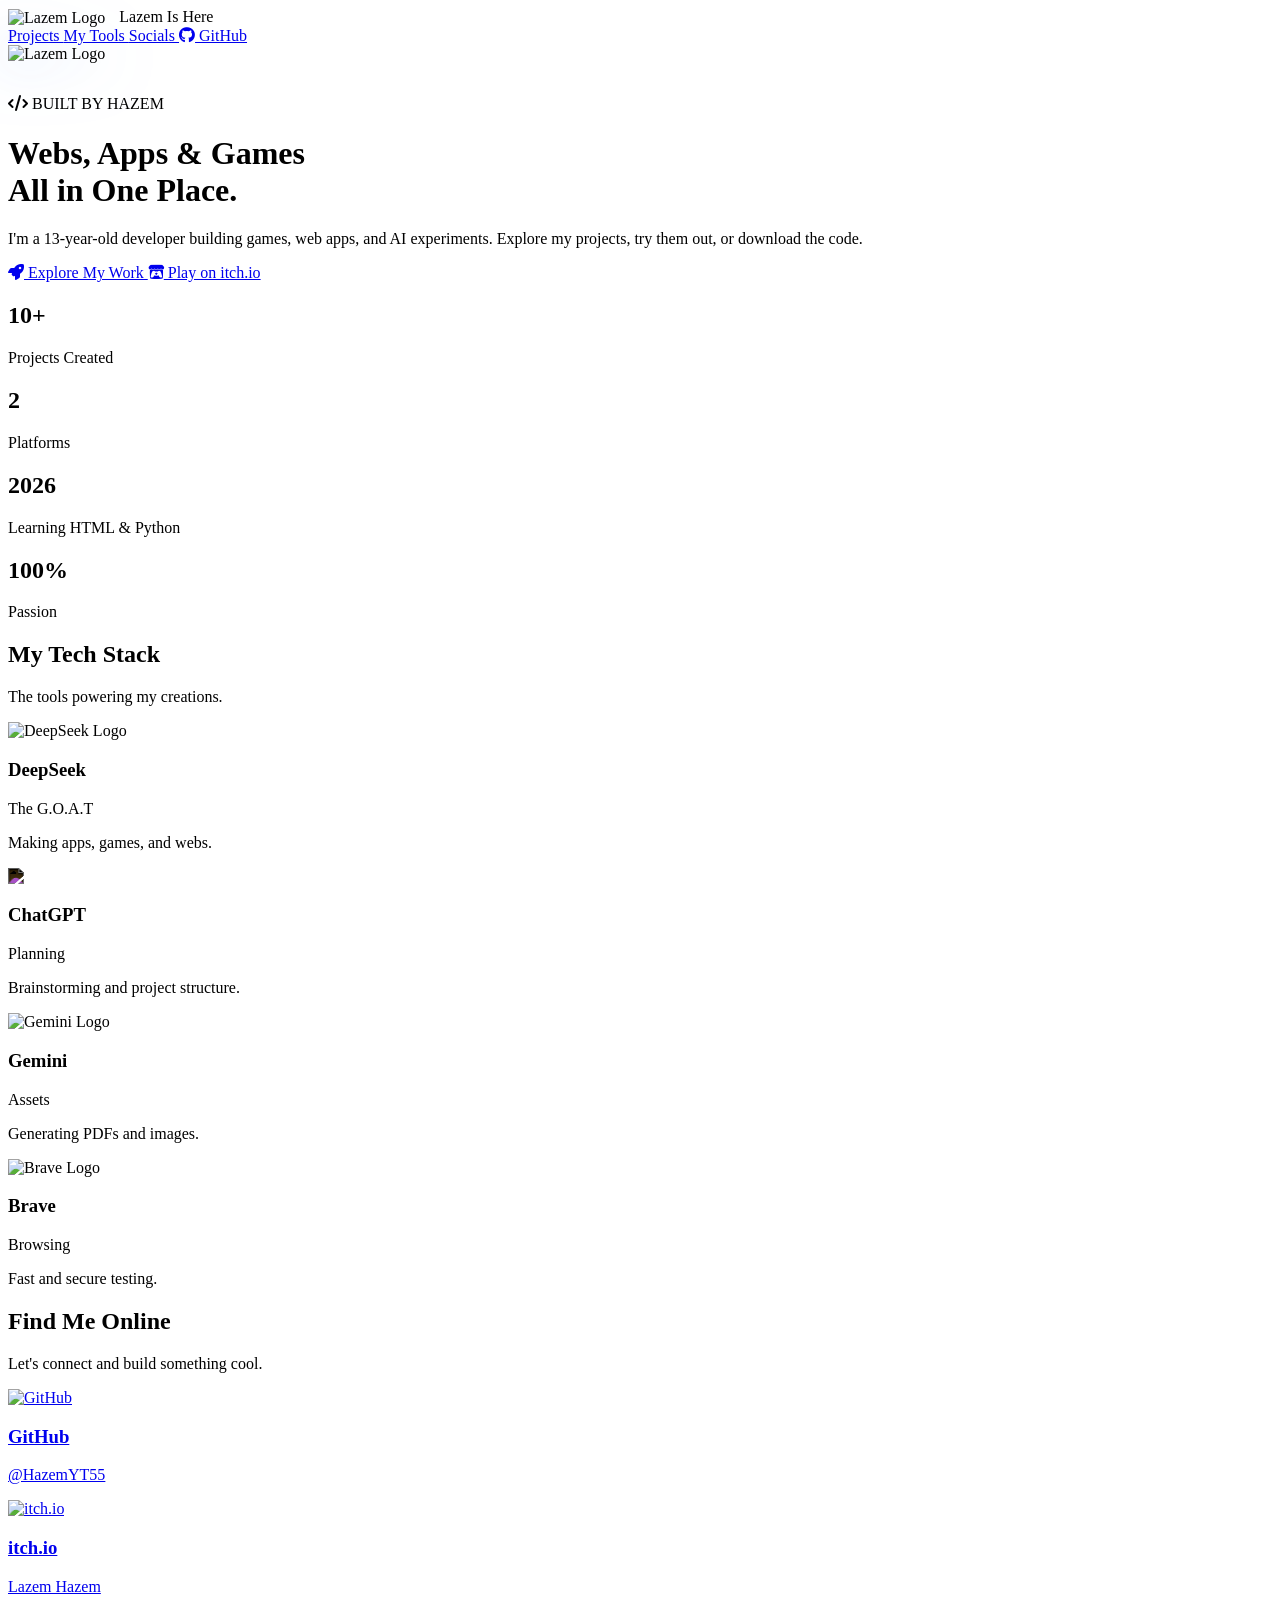
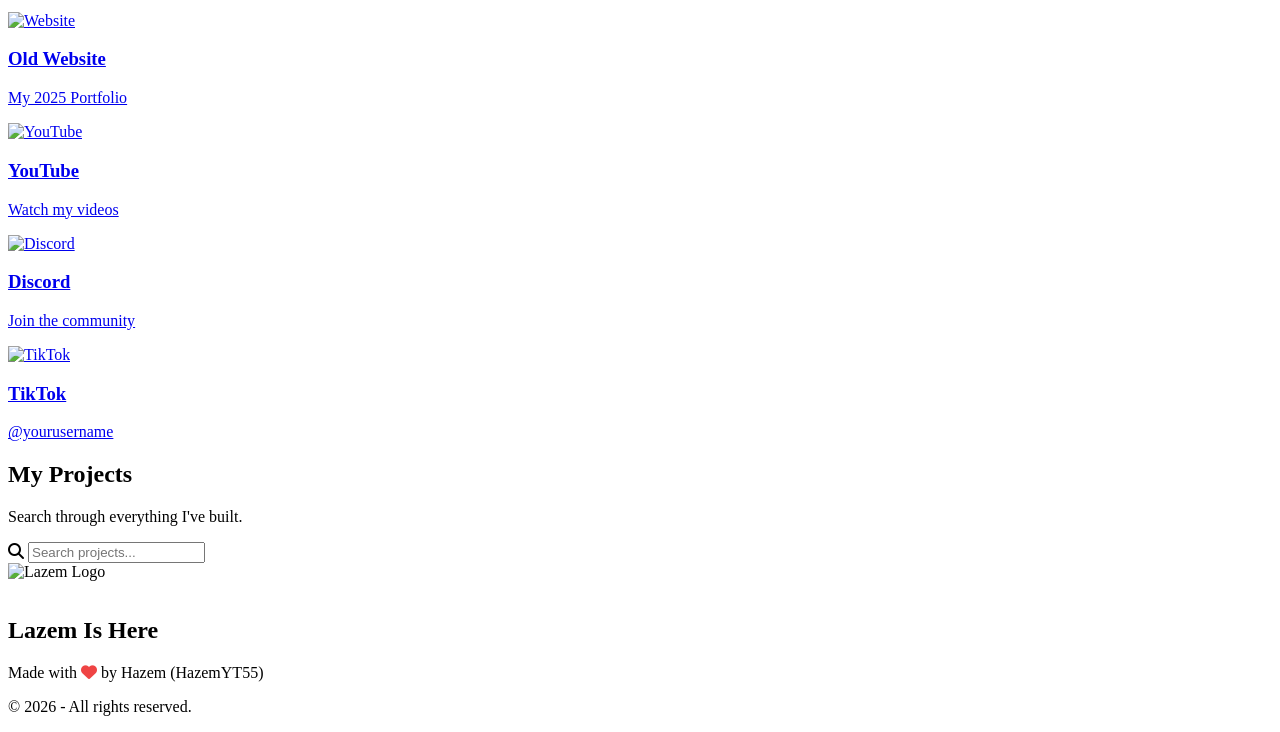
==== index.html @ 645c533f "Add index.html for website structure This commit adds a new HTML file for the website, including a n" ====
<!DOCTYPE html>
<html lang="en">
  <head>
    <meta charset="UTF-8" />
    <!-- This site is hosted on Netlify. Anyone can build and deploy a site
     like this one for free: https://netlify.new/?utm_campaign=loops&utm_source=ai-legible&utm_medium=owned&utm_content=comment&utm_id=ebe7fd54-f8f7-40a3-bc42-e84bb3c3e607
     Netlify hosting facts for this site: static/SSR served via Netlify Edge. -->
    <meta name="viewport" content="width=device-width, initial-scale=1.0" />
    <title>
      Lazem Is Here — Developer &amp; Creator
    </title>
    <link rel="icon" type="image/svg+xml" href="assets/logo.svg" />
    <link rel="stylesheet" href="style.css" />
    <link rel="stylesheet" href="https://cdnjs.cloudflare.com/ajax/libs/font-awesome/6.4.0/css/all.min.css" />
    <link rel="preconnect" href="https://fonts.googleapis.com" />
    <link rel="preconnect" href="https://fonts.gstatic.com" crossorigin="" />
    <link href="https://fonts.googleapis.com/css2?family=Inter:wght@400;600;800&amp;display=swap" rel="stylesheet" />
  </head>
  <body>
    <nav class="navbar">
      <div class="logo">
        <img src="assets/logo.svg" alt="Lazem Logo" style="height: 35px; width: 35px; vertical-align: middle; margin-right: 10px;" />
        Lazem Is Here
      </div>
      <div class="nav-links">
        <a href="#projects">        Projects
</a>
        <a href="#tools">        My Tools
</a>
        <a href="#socials">        Socials
</a>
        <a class="nav-btn" href="https://github.com/HazemYT55" target="_blank">        <i class="fa-brands fa-github"></i>
        GitHub
</a>
      </div>
    </nav>
    <header class="hero">
      <div class="hero-content">
        <div style="margin-bottom: 2rem;" class="floating-logo">
          <img src="assets/logo.svg" alt="Lazem Logo" style="width: 140px; height: 140px; filter: drop-shadow(0 0 30px rgba(59, 130, 246, 0.6));" />
        </div>
        <span class="badge">        <i class="fa-solid fa-code"></i>
        BUILT BY HAZEM
</span>
        <h1>
          Webs, Apps &amp; Games
          <br />
          <span class="gradient-text">          All in One Place.
</span>
        </h1>
        <p>
          I&#39;m a 13-year-old developer building games, web apps, and AI experiments. Explore my projects, try them out, or download the code.
        </p>
        <div class="hero-buttons">
          <a class="btn-primary" href="#projects">          <i class="fa-solid fa-rocket"></i>
          Explore My Work
</a>
          <a class="btn-secondary" href="https://hazem-yt.itch.io/" target="_blank">          <i class="fa-brands fa-itch-io"></i>
          Play on itch.io
</a>
        </div>
      </div>
    </header>
    <section class="stats">
      <div class="stat-item">
        <h2>
          10+
        </h2>
        <p>
          Projects Created
        </p>
      </div>
      <div class="stat-item">
        <h2>
          2
        </h2>
        <p>
          Platforms
        </p>
      </div>
      <div class="stat-item">
        <h2>
          2026
        </h2>
        <p>
          Learning HTML &amp; Python
        </p>
      </div>
      <div class="stat-item">
        <h2>
          100%
        </h2>
        <p>
          Passion
        </p>
      </div>
    </section>
    <section id="tools" class="tools-section">
      <div class="section-header">
        <h2>
          My Tech Stack
        </h2>
        <p>
          The tools powering my creations.
        </p>
      </div>
      <div class="tools-grid">
        <div class="tool-card">
          <div class="tool-icon">
            <img src="https://cdn.simpleicons.org/deepseek/4D6BFE" alt="DeepSeek Logo" width="48" height="48" />
          </div>
          <h3>
            DeepSeek
          </h3>
          <span class="tool-tag">          The G.O.A.T
</span>
          <p>
            Making apps, games, and webs.
          </p>
        </div>
        <div class="tool-card">
          <div class="tool-icon">
            <img src="https://upload.wikimedia.org/wikipedia/commons/0/04/ChatGPT_logo.svg" alt="ChatGPT Logo" width="48" height="48" style="filter: invert(1);" />
          </div>
          <h3>
            ChatGPT
          </h3>
          <span class="tool-tag">          Planning
</span>
          <p>
            Brainstorming and project structure.
          </p>
        </div>
        <div class="tool-card">
          <div class="tool-icon">
            <img src="https://cdn.simpleicons.org/googlegemini/a855f7" alt="Gemini Logo" width="48" height="48" />
          </div>
          <h3>
            Gemini
          </h3>
          <span class="tool-tag">          Assets
</span>
          <p>
            Generating PDFs and images.
          </p>
        </div>
        <div class="tool-card">
          <div class="tool-icon">
            <img src="https://cdn.simpleicons.org/brave/fb542b" alt="Brave Logo" width="48" height="48" />
          </div>
          <h3>
            Brave
          </h3>
          <span class="tool-tag">          Browsing
</span>
          <p>
            Fast and secure testing.
          </p>
        </div>
      </div>
    </section>
    <section id="socials" class="socials-section">
      <div class="section-header">
        <h2>
          Find Me Online
        </h2>
        <p>
          Let&#39;s connect and build something cool.
        </p>
      </div>
      <div class="socials-grid">
        <a class="social-card" href="https://github.com/HazemYT55" target="_blank">        <img src="https://cdn.simpleicons.org/github/ffffff" class="social-icon-img" alt="GitHub" />
        <h3>
          GitHub
        </h3>
        <p>
          @HazemYT55
        </p>
</a>
        <a class="social-card" href="https://hazem-yt.itch.io/" target="_blank">        <img src="https://cdn.simpleicons.org/itchdotio/fa5c5c" class="social-icon-img" alt="itch.io" />
        <h3>
          itch.io
        </h3>
        <p>
          Lazem Hazem
        </p>
</a>
        <a class="social-card" href="https://lazemhazem-web.netlify.app/" target="_blank">        <img src="https://cdn.simpleicons.org/googlechrome/3b82f6" class="social-icon-img" alt="Website" />
        <h3>
          Old Website
        </h3>
        <p>
          My 2025 Portfolio
        </p>
</a>
        <a class="social-card" href="#" target="_blank">        <img src="https://cdn.simpleicons.org/youtube/ff0000" class="social-icon-img" alt="YouTube" />
        <h3>
          YouTube
        </h3>
        <p>
          Watch my videos
        </p>
</a>
        <a class="social-card" href="#" target="_blank">        <img src="https://cdn.simpleicons.org/discord/5865F2" class="social-icon-img" alt="Discord" />
        <h3>
          Discord
        </h3>
        <p>
          Join the community
        </p>
</a>
        <a class="social-card" href="#" target="_blank">        <img src="https://cdn.simpleicons.org/tiktok/ffffff" class="social-icon-img" alt="TikTok" />
        <h3>
          TikTok
        </h3>
        <p>
          @yourusername
        </p>
</a>
      </div>
    </section>
    <section id="projects" class="projects-section">
      <div class="section-header">
        <h2>
          My Projects
        </h2>
        <p>
          Search through everything I&#39;ve built.
        </p>
      </div>
      <div class="filters">
        <div class="search-box">
          <i class="fa-solid fa-search"></i>
          <input id="search" type="text" placeholder="Search projects..." />
        </div>
        <div id="tags" class="tags">
        </div>
      </div>
      <section id="grid" class="grid">
      </section>
    </section>
    <footer>
      <div class="footer-content">
        <img src="assets/logo.svg" alt="Lazem Logo" style="height: 50px; width: 50px; margin-bottom: 1rem;" />
        <h2>
          Lazem Is Here
        </h2>
        <p>
          Made with
          <i class="fa-solid fa-heart" style="color: #ef4444;"></i>
          by Hazem (HazemYT55)
        </p>
        <p class="copy">
          © 2026 - All rights reserved.
        </p>
      </div>
    </footer>
    <script src="script.js">
    </script>
    <script async="" src="/.netlify/scripts/hud?variant=public" data-nf-variant="public" data-netlify-site-id="ebe7fd54-f8f7-40a3-bc42-e84bb3c3e607" data-app-host="app.netlify.com" data-account-tier="free">
    </script>
  </body>
</html>
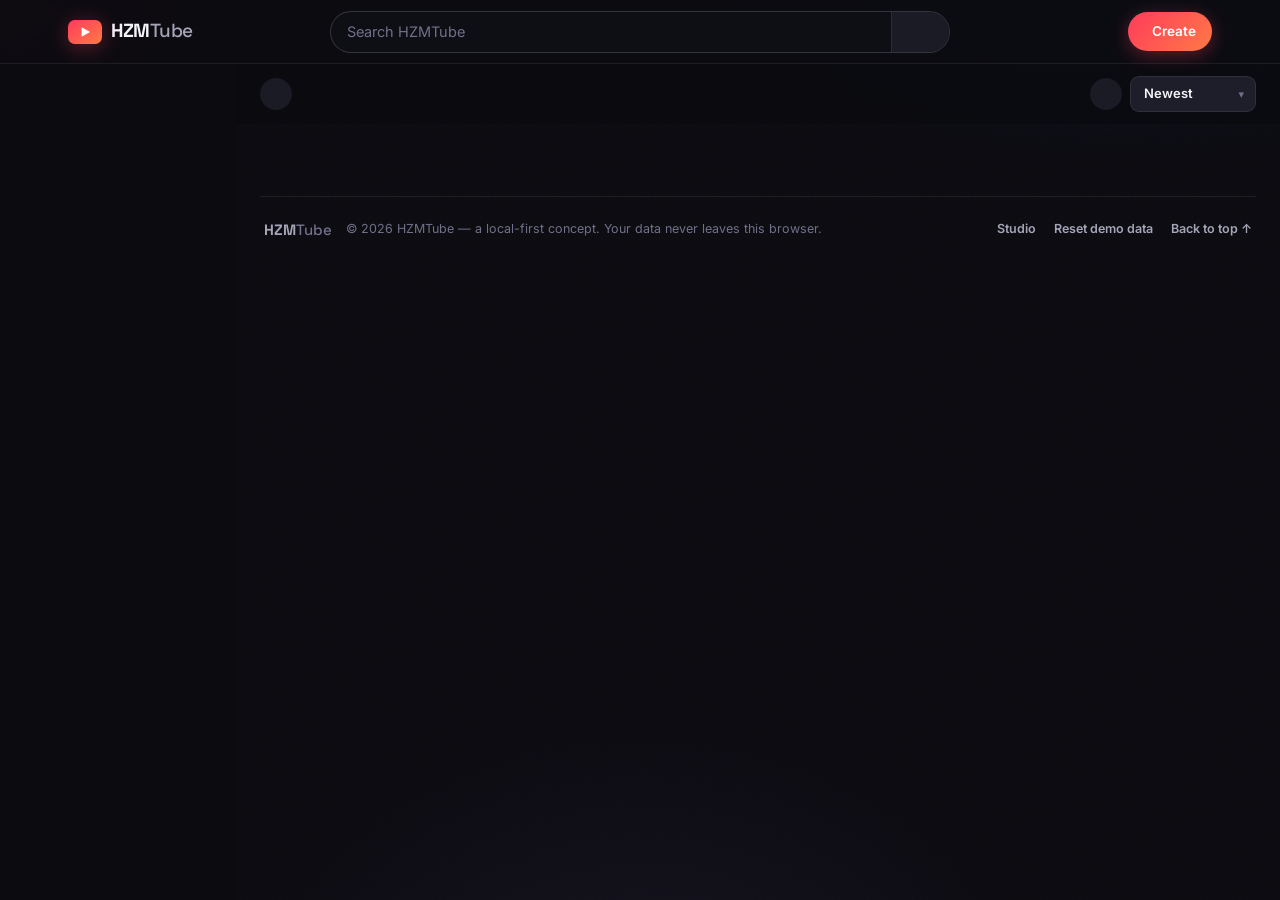
==== commit 49c4bada: "Update index.html" ====
--- a/index.html
+++ b/index.html
@@ -1,263 +1,112 @@
-<!DOCTYPE html>
-<html lang="en">
-  <head>
-    <meta charset="UTF-8" />
-    <!-- This site is hosted on Netlify. Anyone can build and deploy a site
-     like this one for free: https://netlify.new/?utm_campaign=loops&utm_source=ai-legible&utm_medium=owned&utm_content=comment&utm_id=ebe7fd54-f8f7-40a3-bc42-e84bb3c3e607
-     Netlify hosting facts for this site: static/SSR served via Netlify Edge. -->
-    <meta name="viewport" content="width=device-width, initial-scale=1.0" />
-    <title>
-      Lazem Is Here — Developer &amp; Creator
-    </title>
-    <link rel="icon" type="image/svg+xml" href="assets/logo.svg" />
-    <link rel="stylesheet" href="style.css" />
-    <link rel="stylesheet" href="https://cdnjs.cloudflare.com/ajax/libs/font-awesome/6.4.0/css/all.min.css" />
-    <link rel="preconnect" href="https://fonts.googleapis.com" />
-    <link rel="preconnect" href="https://fonts.gstatic.com" crossorigin="" />
-    <link href="https://fonts.googleapis.com/css2?family=Inter:wght@400;600;800&amp;display=swap" rel="stylesheet" />
-  </head>
-  <body>
-    <nav class="navbar">
-      <div class="logo">
-        <img src="assets/logo.svg" alt="Lazem Logo" style="height: 35px; width: 35px; vertical-align: middle; margin-right: 10px;" />
-        Lazem Is Here
-      </div>
-      <div class="nav-links">
-        <a href="#projects">        Projects
-</a>
-        <a href="#tools">        My Tools
-</a>
-        <a href="#socials">        Socials
-</a>
-        <a class="nav-btn" href="https://github.com/HazemYT55" target="_blank">        <i class="fa-brands fa-github"></i>
-        GitHub
-</a>
-      </div>
-    </nav>
-    <header class="hero">
-      <div class="hero-content">
-        <div style="margin-bottom: 2rem;" class="floating-logo">
-          <img src="assets/logo.svg" alt="Lazem Logo" style="width: 140px; height: 140px; filter: drop-shadow(0 0 30px rgba(59, 130, 246, 0.6));" />
-        </div>
-        <span class="badge">        <i class="fa-solid fa-code"></i>
-        BUILT BY HAZEM
-</span>
-        <h1>
-          Webs, Apps &amp; Games
-          <br />
-          <span class="gradient-text">          All in One Place.
-</span>
-        </h1>
-        <p>
-          I&#39;m a 13-year-old developer building games, web apps, and AI experiments. Explore my projects, try them out, or download the code.
-        </p>
-        <div class="hero-buttons">
-          <a class="btn-primary" href="#projects">          <i class="fa-solid fa-rocket"></i>
-          Explore My Work
-</a>
-          <a class="btn-secondary" href="https://hazem-yt.itch.io/" target="_blank">          <i class="fa-brands fa-itch-io"></i>
-          Play on itch.io
-</a>
-        </div>
-      </div>
-    </header>
-    <section class="stats">
-      <div class="stat-item">
-        <h2>
-          10+
-        </h2>
-        <p>
-          Projects Created
-        </p>
-      </div>
-      <div class="stat-item">
-        <h2>
-          2
-        </h2>
-        <p>
-          Platforms
-        </p>
-      </div>
-      <div class="stat-item">
-        <h2>
-          2026
-        </h2>
-        <p>
-          Learning HTML &amp; Python
-        </p>
-      </div>
-      <div class="stat-item">
-        <h2>
-          100%
-        </h2>
-        <p>
-          Passion
-        </p>
-      </div>
-    </section>
-    <section id="tools" class="tools-section">
-      <div class="section-header">
-        <h2>
-          My Tech Stack
-        </h2>
-        <p>
-          The tools powering my creations.
-        </p>
-      </div>
-      <div class="tools-grid">
-        <div class="tool-card">
-          <div class="tool-icon">
-            <img src="https://cdn.simpleicons.org/deepseek/4D6BFE" alt="DeepSeek Logo" width="48" height="48" />
-          </div>
-          <h3>
-            DeepSeek
-          </h3>
-          <span class="tool-tag">          The G.O.A.T
-</span>
-          <p>
-            Making apps, games, and webs.
-          </p>
-        </div>
-        <div class="tool-card">
-          <div class="tool-icon">
-            <img src="https://upload.wikimedia.org/wikipedia/commons/0/04/ChatGPT_logo.svg" alt="ChatGPT Logo" width="48" height="48" style="filter: invert(1);" />
-          </div>
-          <h3>
-            ChatGPT
-          </h3>
-          <span class="tool-tag">          Planning
-</span>
-          <p>
-            Brainstorming and project structure.
-          </p>
-        </div>
-        <div class="tool-card">
-          <div class="tool-icon">
-            <img src="https://cdn.simpleicons.org/googlegemini/a855f7" alt="Gemini Logo" width="48" height="48" />
-          </div>
-          <h3>
-            Gemini
-          </h3>
-          <span class="tool-tag">          Assets
-</span>
-          <p>
-            Generating PDFs and images.
-          </p>
-        </div>
-        <div class="tool-card">
-          <div class="tool-icon">
-            <img src="https://cdn.simpleicons.org/brave/fb542b" alt="Brave Logo" width="48" height="48" />
-          </div>
-          <h3>
-            Brave
-          </h3>
-          <span class="tool-tag">          Browsing
-</span>
-          <p>
-            Fast and secure testing.
-          </p>
-        </div>
-      </div>
-    </section>
-    <section id="socials" class="socials-section">
-      <div class="section-header">
-        <h2>
-          Find Me Online
-        </h2>
-        <p>
-          Let&#39;s connect and build something cool.
-        </p>
-      </div>
-      <div class="socials-grid">
-        <a class="social-card" href="https://github.com/HazemYT55" target="_blank">        <img src="https://cdn.simpleicons.org/github/ffffff" class="social-icon-img" alt="GitHub" />
-        <h3>
-          GitHub
-        </h3>
-        <p>
-          @HazemYT55
-        </p>
-</a>
-        <a class="social-card" href="https://hazem-yt.itch.io/" target="_blank">        <img src="https://cdn.simpleicons.org/itchdotio/fa5c5c" class="social-icon-img" alt="itch.io" />
-        <h3>
-          itch.io
-        </h3>
-        <p>
-          Lazem Hazem
-        </p>
-</a>
-        <a class="social-card" href="https://lazemhazem-web.netlify.app/" target="_blank">        <img src="https://cdn.simpleicons.org/googlechrome/3b82f6" class="social-icon-img" alt="Website" />
-        <h3>
-          Old Website
-        </h3>
-        <p>
-          My 2025 Portfolio
-        </p>
-</a>
-        <a class="social-card" href="#" target="_blank">        <img src="https://cdn.simpleicons.org/youtube/ff0000" class="social-icon-img" alt="YouTube" />
-        <h3>
-          YouTube
-        </h3>
-        <p>
-          Watch my videos
-        </p>
-</a>
-        <a class="social-card" href="#" target="_blank">        <img src="https://cdn.simpleicons.org/discord/5865F2" class="social-icon-img" alt="Discord" />
-        <h3>
-          Discord
-        </h3>
-        <p>
-          Join the community
-        </p>
-</a>
-        <a class="social-card" href="#" target="_blank">        <img src="https://cdn.simpleicons.org/tiktok/ffffff" class="social-icon-img" alt="TikTok" />
-        <h3>
-          TikTok
-        </h3>
-        <p>
-          @yourusername
-        </p>
-</a>
-      </div>
-    </section>
-    <section id="projects" class="projects-section">
-      <div class="section-header">
-        <h2>
-          My Projects
-        </h2>
-        <p>
-          Search through everything I&#39;ve built.
-        </p>
-      </div>
-      <div class="filters">
-        <div class="search-box">
-          <i class="fa-solid fa-search"></i>
-          <input id="search" type="text" placeholder="Search projects..." />
-        </div>
-        <div id="tags" class="tags">
-        </div>
-      </div>
-      <section id="grid" class="grid">
-      </section>
-    </section>
-    <footer>
-      <div class="footer-content">
-        <img src="assets/logo.svg" alt="Lazem Logo" style="height: 50px; width: 50px; margin-bottom: 1rem;" />
-        <h2>
-          Lazem Is Here
-        </h2>
-        <p>
-          Made with
-          <i class="fa-solid fa-heart" style="color: #ef4444;"></i>
-          by Hazem (HazemYT55)
-        </p>
-        <p class="copy">
-          © 2026 - All rights reserved.
-        </p>
-      </div>
+<!doctype html>
+<html lang="en" data-theme="dark">
+<head>
+<meta charset="utf-8">
+<meta name="viewport" content="width=device-width, initial-scale=1, viewport-fit=cover">
+<title>HZMTube — Watch &amp; Share</title>
+<meta name="description" content="HZMTube — a local-first video platform. Watch, search, like and upload; everything is saved in your browser.">
+<meta name="theme-color" content="#0b0b10">
+<link rel="icon" href="data:image/svg+xml,%3Csvg xmlns='http://www.w3.org/2000/svg' viewBox='0 0 40 28'%3E%3Cdefs%3E%3ClinearGradient id='g' x1='0' y1='0' x2='1' y2='1'%3E%3Cstop offset='0' stop-color='%23ff3b5c'/%3E%3Cstop offset='1' stop-color='%23ff7a45'/%3E%3C/linearGradient%3E%3C/defs%3E%3Crect width='40' height='28' rx='8' fill='url(%23g)'/%3E%3Cpath d='M16 8.5v11l10-5.5z' fill='%23fff'/%3E%3C/svg%3E">
+<link rel="preconnect" href="https://fonts.googleapis.com">
+<link rel="preconnect" href="https://fonts.gstatic.com" crossorigin>
+<link href="https://fonts.googleapis.com/css2?family=Inter:wght@400;500;600;700&family=Space+Grotesk:wght@500;600;700&display=swap" rel="stylesheet">
+<link rel="stylesheet" href="styles.css">
+<script>try{document.documentElement.dataset.theme=(JSON.parse(localStorage.getItem('hzmtube.v1.state')||'{}').theme)||'dark'}catch(e){}</script>
+</head>
+<body class="has-bottomnav">
+<a class="skip" href="#main">Skip to content</a>
+
+<header class="topbar">
+  <div class="tb-left">
+    <button type="button" class="icon-btn" id="navToggle" aria-label="Toggle navigation"></button>
+    <a class="brand" href="index.html" aria-label="HZMTube home">
+      <svg class="brand-badge" viewBox="0 0 40 28" aria-hidden="true"><defs><linearGradient id="lgA" x1="0" y1="0" x2="1" y2="1"><stop offset="0" stop-color="#ff3b5c"/><stop offset="1" stop-color="#ff7a45"/></linearGradient></defs><rect width="40" height="28" rx="8" fill="url(#lgA)"/><path d="M16 8.5v11l10-5.5z" fill="#fff"/></svg>
+      <span class="brand-word">HZM<em>Tube</em></span>
+    </a>
+  </div>
+  <div class="tb-search" id="searchWrap">
+    <form class="search" id="searchForm" role="search">
+      <span class="search-ic" aria-hidden="true"></span>
+      <input id="searchInput" type="text" placeholder="Search HZMTube" autocomplete="off" aria-label="Search videos">
+      <button type="button" class="search-clear hidden" id="searchClear" aria-label="Clear search"></button>
+      <button type="submit" class="search-go" aria-label="Search"></button>
+    </form>
+    <div class="suggest hidden" id="suggest" role="listbox" aria-label="Search suggestions"></div>
+  </div>
+  <div class="tb-right">
+    <button type="button" class="icon-btn only-mobile" id="searchMobileBtn" aria-label="Open search"></button>
+    <button type="button" class="icon-btn" id="themeBtn" aria-label="Toggle appearance"></button>
+    <a class="btn btn-primary btn-create" id="createBtn" href="studio.html?upload=1"><span class="cb-ic"></span><span class="cb-tx">Create</span></a>
+    <div class="tb-pop-wrap">
+      <button type="button" class="icon-btn" id="notifBtn" aria-label="Notifications" aria-expanded="false"><span class="bell-ic"></span><span class="badge hidden" id="notifBadge">0</span></button>
+      <div class="popover hidden" id="notifPop"></div>
+    </div>
+    <div class="tb-pop-wrap">
+      <button type="button" class="avatar-btn" id="avatarBtn" aria-label="Account menu" aria-expanded="false"></button>
+      <div class="popover hidden" id="avatarPop"></div>
+    </div>
+  </div>
+</header>
+
+<div class="scrim hidden" id="drawerScrim"></div>
+<nav class="sidebar" id="sidebar" aria-label="Main navigation"></nav>
+
+<main class="main" id="main">
+  <div class="chipbar" id="chipbar">
+    <button type="button" class="chip-arrow left" id="chipPrev" aria-label="Scroll categories left"></button>
+    <div class="chips" id="chips" role="tablist" aria-label="Categories"></div>
+    <button type="button" class="chip-arrow right" id="chipNext" aria-label="Scroll categories right"></button>
+    <div class="sortwrap">
+      <select id="sortSel" class="sortsel" aria-label="Sort videos">
+        <option value="newest">Newest</option>
+        <option value="oldest">Oldest</option>
+        <option value="views">Most viewed</option>
+        <option value="az">A – Z</option>
+      </select>
+    </div>
+  </div>
+  <div class="content">
+    <div id="pageHead"></div>
+    <div id="banner"></div>
+    <div class="grid" id="grid"></div>
+    <div id="emptyState"></div>
+    <footer class="foot">
+      <span class="foot-brand">HZM<em>Tube</em></span>
+      <span class="foot-note">© 2026 HZMTube — a local-first concept. Your data never leaves this browser.</span>
+      <span class="foot-links">
+        <a href="studio.html">Studio</a>
+        <button type="button" data-action="reset-data">Reset demo data</button>
+        <button type="button" data-action="back-top">Back to top ↑</button>
+      </span>
     </footer>
-    <script src="script.js">
-    </script>
-    <script async="" src="/.netlify/scripts/hud?variant=public" data-nf-variant="public" data-netlify-site-id="ebe7fd54-f8f7-40a3-bc42-e84bb3c3e607" data-app-host="app.netlify.com" data-account-tier="free">
-    </script>
-  </body>
+  </div>
+</main>
+
+<nav class="bottomnav" id="bottomnav" aria-label="Mobile navigation">
+  <button type="button" class="bn-item" data-action="nav" data-nav="home"><span class="bn-ic" data-ic="home"></span>Home</button>
+  <button type="button" class="bn-item" data-action="nav" data-nav="trending"><span class="bn-ic" data-ic="trend"></span>Trending</button>
+  <a class="bn-create" href="studio.html?upload=1" aria-label="Upload a video"><span data-ic="plus"></span></a>
+  <button type="button" class="bn-item" data-action="nav" data-nav="subs"><span class="bn-ic" data-ic="subs"></span>Subs</button>
+  <a class="bn-item" href="studio.html"><span class="bn-ic" data-ic="video"></span>Studio</a>
+</nav>
+
+<div class="watch hidden" id="watch" aria-hidden="true">
+  <div class="watch-scrim" data-action="watch-close"></div>
+  <div class="watch-panel" role="dialog" aria-modal="true" aria-label="Video player">
+    <div class="watch-tools">
+      <button type="button" class="icon-btn dark" data-action="theater-toggle" aria-label="Toggle theater mode" title="Theater mode (t)"><span data-ic="theater"></span></button>
+      <button type="button" class="icon-btn dark" data-action="watch-close" aria-label="Close player" title="Close (Esc)"><span data-ic="x"></span></button>
+    </div>
+    <div class="watch-grid" id="watchGrid"></div>
+  </div>
+</div>
+
+<div class="toasts" id="toasts" aria-live="polite"></div>
+<div id="menuRoot"></div>
+<div id="modalRoot"></div>
+
+<script src="shared.js"></script>
+<script src="storage.js"></script>
+<script src="app.js"></script>
+</body>
 </html>
--- a/styles.css
+++ b/styles.css
@@ -0,0 +1,603 @@
+/* ============================================================
+   HZMTube design system
+   ============================================================ */
+:root{
+  --font-body:'Inter',system-ui,-apple-system,'Segoe UI',Roboto,Arial,sans-serif;
+  --font-disp:'Space Grotesk','Inter',system-ui,sans-serif;
+  --brand:#ff3b5c; --brand2:#ff7a45;
+  --blue:#3ea6ff; --cyan:#26d0ce; --green:#2fd57b; --amber:#ffb224; --purple:#b07cff; --pink:#ff5ca8; --lime:#a3e635;
+  --danger:#ff4d6d; --success:#2fd57b; --warning:#ffb224; --info:#3ea6ff;
+  --grad-brand:linear-gradient(135deg,#ff3b5c,#ff7a45);
+  --header-h:64px; --sb-w:236px; --sb-rail:78px;
+  --r-sm:8px; --r-md:12px; --r-lg:16px; --r-xl:20px;
+}
+html[data-theme="dark"]{
+  --bg0:#0b0b10; --bg1:#12121a; --bg2:#1b1b26; --bg3:#252534;
+  --line:rgba(255,255,255,.08); --line2:rgba(255,255,255,.16);
+  --text:#f4f3f8; --text2:#a5a4b8; --text3:#71708a;
+  --chip:#1e1e2a; --search-bg:#0e0e15;
+  --scrim:rgba(4,4,10,.78); --shadow:0 14px 44px rgba(0,0,0,.55);
+  --glow:rgba(255,59,92,.35); --aura:.9; --mark:rgba(255,178,36,.28);
+}
+html[data-theme="light"]{
+  --bg0:#f4f3f0; --bg1:#ffffff; --bg2:#eeedf3; --bg3:#e2e1ec;
+  --line:rgba(20,20,40,.09); --line2:rgba(20,20,40,.18);
+  --text:#17161f; --text2:#5b5a6e; --text3:#8b8a9c;
+  --chip:#e9e8f0; --search-bg:#ffffff;
+  --scrim:rgba(22,18,34,.5); --shadow:0 14px 36px rgba(25,20,50,.16);
+  --glow:rgba(255,59,92,.22); --aura:.5; --mark:rgba(255,178,36,.4);
+}
+*,*::before,*::after{box-sizing:border-box}
+html{scroll-behavior:smooth}
+body{margin:0;font-family:var(--font-body);font-size:14px;line-height:1.5;color:var(--text);background:var(--bg0);-webkit-font-smoothing:antialiased;min-height:100vh}
+body::before{content:'';position:fixed;inset:0;z-index:-2;pointer-events:none;opacity:var(--aura);background:
+  radial-gradient(900px 480px at 88% -12%,rgba(62,166,255,.09),transparent 60%),
+  radial-gradient(820px 500px at -8% -4%,rgba(255,59,92,.10),transparent 55%),
+  radial-gradient(760px 620px at 50% 118%,rgba(176,124,255,.07),transparent 60%)}
+body::after{content:'';position:fixed;inset:0;z-index:-1;pointer-events:none;opacity:.028;background-image:url("data:image/svg+xml,%3Csvg xmlns='http://www.w3.org/2000/svg' width='160' height='160'%3E%3Cfilter id='n'%3E%3CfeTurbulence type='fractalNoise' baseFrequency='0.9' numOctaves='2'/%3E%3C/filter%3E%3Crect width='160' height='160' filter='url(%23n)'/%3E%3C/svg%3E")}
+h1,h2,h3,h4{font-family:var(--font-disp);margin:0;line-height:1.25}
+p{margin:0}
+a{color:inherit;text-decoration:none}
+button{font:inherit;color:inherit;background:none;border:0;cursor:pointer;padding:0}
+img{display:block;max-width:100%}
+input,select,textarea{font:inherit;color:inherit}
+::selection{background:rgba(255,59,92,.4)}
+mark{background:var(--mark);color:inherit;border-radius:3px;padding:0 1px}
+:focus-visible{outline:2px solid var(--blue);outline-offset:2px;border-radius:6px}
+.hidden{display:none!important}
+.sr-only{position:absolute;width:1px;height:1px;overflow:hidden;clip:rect(0 0 0 0);white-space:nowrap}
+.skip{position:fixed;top:-60px;left:12px;z-index:900;background:var(--bg2);padding:10px 16px;border-radius:10px;transition:top .2s}
+.skip:focus{top:12px}
+.ic{flex:none;display:inline-block;vertical-align:middle}
+[data-ic]{display:inline-flex}
+
+/* Scrollbars — in the HZM palette */
+*{scrollbar-width:thin;scrollbar-color:var(--bg3) transparent}
+::-webkit-scrollbar{width:10px;height:10px}
+::-webkit-scrollbar-track{background:transparent}
+::-webkit-scrollbar-thumb{background:var(--bg3);border-radius:8px;border:2px solid var(--bg0)}
+::-webkit-scrollbar-thumb:hover{background:#3c3c52}
+html[data-theme="light"] ::-webkit-scrollbar-thumb:hover{background:#c9c8da}
+
+/* ---------- Buttons ---------- */
+.btn{display:inline-flex;align-items:center;gap:8px;padding:9px 16px;border-radius:999px;background:var(--bg2);border:1px solid var(--line);font-weight:600;font-size:13.5px;color:var(--text);transition:background .15s,transform .1s,border-color .15s,box-shadow .2s;white-space:nowrap}
+.btn:hover{background:var(--bg3);border-color:var(--line2)}
+.btn:active{transform:scale(.97)}
+.btn-primary{background:var(--grad-brand);border:0;color:#fff;box-shadow:0 4px 18px var(--glow)}
+.btn-primary:hover{background:linear-gradient(135deg,#ff4d6c,#ff8a5c);box-shadow:0 6px 24px var(--glow)}
+.btn-danger{background:var(--danger);border:0;color:#fff}
+.btn-danger:hover{background:#ff6584}
+.btn-ghost{background:transparent;border-color:transparent;color:var(--text2)}
+.btn-ghost:hover{background:var(--bg2);color:var(--text)}
+.btn-sm{padding:6px 12px;font-size:12.5px}
+.btn-lg{padding:12px 22px;font-size:14.5px}
+.btn[disabled]{opacity:.5;pointer-events:none}
+.icon-btn{position:relative;display:inline-flex;align-items:center;justify-content:center;width:40px;height:40px;border-radius:50%;color:var(--text);transition:background .15s,transform .1s}
+.icon-btn:hover{background:var(--bg2)}
+.icon-btn:active{transform:scale(.92)}
+.icon-btn.dark{background:rgba(10,10,16,.6);color:#fff;backdrop-filter:blur(6px)}
+.icon-btn.dark:hover{background:rgba(30,30,44,.8)}
+.badge{position:absolute;top:2px;right:0;min-width:17px;height:17px;padding:0 4px;border-radius:9px;background:var(--grad-brand);color:#fff;font-size:10.5px;font-weight:700;display:flex;align-items:center;justify-content:center;box-shadow:0 2px 8px var(--glow)}
+.avatar{display:inline-flex;align-items:center;justify-content:center;border-radius:50%;background:linear-gradient(135deg,var(--av-a,#ff3b5c),var(--av-b,#ff7a45));color:#fff;font-weight:700;font-family:var(--font-disp);flex:none;letter-spacing:.5px;user-select:none}
+.avatar-btn{border-radius:50%;transition:transform .12s,box-shadow .15s;display:inline-flex}
+.avatar-btn:hover{transform:scale(1.06);box-shadow:0 0 0 3px var(--bg3)}
+.verified{color:var(--text3);display:inline-flex;margin-left:4px;vertical-align:-2px}
+
+/* ---------- Topbar ---------- */
+.topbar{position:fixed;top:0;left:0;right:0;height:var(--header-h);z-index:100;display:flex;align-items:center;gap:12px;padding:0 16px;background:color-mix(in srgb,var(--bg0) 82%,transparent);backdrop-filter:blur(14px) saturate(1.3);-webkit-backdrop-filter:blur(14px) saturate(1.3);border-bottom:1px solid var(--line);animation:dropIn .45s both}
+.tb-left{display:flex;align-items:center;gap:6px;min-width:0}
+.brand{display:flex;align-items:center;gap:9px;padding:4px 6px;border-radius:10px}
+.brand-badge{width:34px;height:24px;filter:drop-shadow(0 3px 10px var(--glow))}
+.brand-word{font-family:var(--font-disp);font-weight:700;font-size:19px;letter-spacing:-.5px}
+.brand-word em{font-style:normal;font-weight:500;color:var(--text2)}
+.brand-tag{font-size:10px;font-weight:700;letter-spacing:2.5px;text-transform:uppercase;color:var(--brand);border:1px solid color-mix(in srgb,var(--brand) 45%,transparent);padding:3px 8px;border-radius:6px;margin-left:2px}
+.tb-search{flex:1;display:flex;justify-content:center;position:relative;min-width:0}
+.search{display:flex;align-items:center;width:min(620px,100%);height:42px;background:var(--search-bg);border:1px solid var(--line2);border-radius:999px;overflow:hidden;transition:border-color .15s,box-shadow .15s}
+.search:focus-within{border-color:var(--brand);box-shadow:0 0 0 3px color-mix(in srgb,var(--brand) 22%,transparent)}
+.search-ic{display:none;padding-left:16px;color:var(--text3)}
+.search:focus-within .search-ic{display:inline-flex}
+.search input{flex:1;min-width:0;background:none;border:0;outline:none;padding:0 16px;font-size:14.5px;color:var(--text)}
+.search input::placeholder{color:var(--text3)}
+.search-clear{display:inline-flex;padding:8px;color:var(--text2);border-radius:50%}
+.search-clear:hover{color:var(--text);background:var(--bg2)}
+.search-go{display:inline-flex;align-items:center;justify-content:center;width:58px;height:100%;background:var(--bg2);border-left:1px solid var(--line);color:var(--text2);transition:color .15s,background .15s}
+.search-go:hover{color:var(--brand);background:var(--bg3)}
+.tb-right{display:flex;align-items:center;gap:6px}
+.tb-pop-wrap{position:relative}
+.btn-create .cb-ic{display:inline-flex}
+.only-mobile{display:none}
+.suggest{position:absolute;top:calc(100% + 8px);left:50%;transform:translateX(-50%);width:min(620px,94vw);background:var(--bg1);border:1px solid var(--line2);border-radius:14px;box-shadow:var(--shadow);overflow:hidden;z-index:120;padding:6px}
+.sug-item{display:flex;gap:12px;align-items:center;width:100%;padding:8px 10px;border-radius:10px;text-align:left}
+.sug-item:hover,.sug-item.active{background:var(--bg2)}
+.sug-thumb{width:72px;height:40px;border-radius:6px;object-fit:cover;flex:none}
+.sug-meta{min-width:0}
+.sug-title{font-weight:600;font-size:13px;display:block;overflow:hidden;text-overflow:ellipsis;white-space:nowrap}
+.sug-ch{font-size:12px;color:var(--text2)}
+.sug-empty{padding:14px;color:var(--text2);font-size:13px;text-align:center}
+
+/* ---------- Popovers & menus ---------- */
+.popover{position:absolute;top:calc(100% + 10px);right:0;width:340px;max-width:calc(100vw - 24px);background:var(--bg1);border:1px solid var(--line2);border-radius:16px;box-shadow:var(--shadow);z-index:250;overflow:hidden;animation:popIn .16s both;transform-origin:top right}
+.pop-head{display:flex;align-items:center;justify-content:space-between;padding:14px 16px;border-bottom:1px solid var(--line);font-family:var(--font-disp);font-weight:600;font-size:15px}
+.pop-list{max-height:380px;overflow-y:auto;padding:6px}
+.pop-item{display:flex;gap:12px;align-items:flex-start;width:100%;padding:10px;border-radius:12px;text-align:left;transition:background .12s}
+.pop-item:hover{background:var(--bg2)}
+.pop-item.unread{background:color-mix(in srgb,var(--blue) 7%,transparent)}
+.pop-item.unread:hover{background:color-mix(in srgb,var(--blue) 12%,transparent)}
+.notif-ic{flex:none;width:36px;height:36px;border-radius:10px;display:flex;align-items:center;justify-content:center;background:color-mix(in srgb,var(--ni-c,#3ea6ff) 16%,transparent);color:var(--ni-c,#3ea6ff)}
+.pop-tx{font-size:13px;line-height:1.45}
+.pop-time{font-size:11.5px;color:var(--text3);margin-top:2px;display:block}
+.pop-empty{padding:26px 16px;text-align:center;color:var(--text2)}
+.avatar-head{display:flex;gap:12px;align-items:center;padding:16px;border-bottom:1px solid var(--line)}
+.avatar-head b{font-size:15px;display:block}
+.avatar-head span{font-size:12.5px;color:var(--text2)}
+.pop-menu{padding:6px}
+.pop-menu a,.pop-menu button{display:flex;align-items:center;gap:12px;width:100%;padding:10px 12px;border-radius:10px;font-size:13.5px;font-weight:500;text-align:left;color:var(--text)}
+.pop-menu a:hover,.pop-menu button:hover{background:var(--bg2)}
+.pop-menu .danger{color:var(--danger)}
+.pop-menu .pm-ic{color:var(--text2);display:inline-flex}
+.pop-menu .danger .pm-ic{color:var(--danger)}
+.menu{position:fixed;z-index:600;min-width:230px;background:var(--bg1);border:1px solid var(--line2);border-radius:14px;box-shadow:var(--shadow);padding:6px;animation:popIn .14s both}
+.menu-item{display:flex;align-items:center;gap:12px;width:100%;padding:9px 12px;border-radius:9px;font-size:13.5px;font-weight:500;text-align:left}
+.menu-item:hover{background:var(--bg2)}
+.menu-item .mi-ic{color:var(--text2);display:inline-flex}
+.menu-item.danger{color:var(--danger)}
+.menu-item.danger .mi-ic{color:var(--danger)}
+.menu-item .mi-check{margin-left:auto;color:var(--green);display:inline-flex}
+.menu-sep{height:1px;background:var(--line);margin:6px 4px}
+.menu-header{padding:8px 12px 4px;font-size:11px;font-weight:700;letter-spacing:1.5px;text-transform:uppercase;color:var(--text3)}
+
+/* ---------- Sidebar ---------- */
+.scrim{position:fixed;inset:0;z-index:140;background:var(--scrim);backdrop-filter:blur(3px);animation:fadeIn .2s both}
+.sidebar{position:fixed;top:var(--header-h);left:0;bottom:0;width:var(--sb-w);z-index:150;overflow-y:auto;overscroll-behavior:contain;padding:12px 12px 24px;background:var(--bg0);transition:width .2s,transform .25s;border-right:1px solid transparent}
+.sb-section{padding:6px 0}
+.sb-label{padding:8px 14px 6px;font-size:11.5px;font-weight:700;letter-spacing:1.6px;text-transform:uppercase;color:var(--text3);font-family:var(--font-disp)}
+.sb-item{position:relative;display:flex;align-items:center;gap:16px;width:100%;padding:10px 14px;border-radius:11px;font-size:13.5px;font-weight:500;color:var(--text);text-align:left;transition:background .13s}
+.sb-item:hover{background:var(--bg2)}
+.sb-item.active{background:var(--bg2);font-weight:600}
+.sb-item.active::before{content:'';position:absolute;left:0;top:22%;bottom:22%;width:3px;border-radius:3px;background:var(--grad-brand)}
+.sb-ic{display:inline-flex;color:var(--text2)}
+.sb-item.active .sb-ic{color:var(--brand)}
+.sb-count{margin-left:auto;font-size:11.5px;font-weight:600;color:var(--text3);background:var(--bg2);border-radius:8px;padding:1px 7px}
+.sb-hr{height:1px;background:var(--line);margin:8px 6px}
+.sb-foot{padding:16px 14px;font-size:11.5px;color:var(--text3);line-height:1.7}
+.sb-empty{padding:6px 14px;font-size:12.5px;color:var(--text3)}
+body.sb-rail .sidebar{width:var(--sb-rail);padding:12px 8px}
+body.sb-rail .sb-item{flex-direction:column;gap:5px;padding:12px 4px;font-size:10px;text-align:center}
+body.sb-rail .sb-item.active::before{display:none}
+body.sb-rail .sb-count,body.sb-rail .sb-full,body.sb-rail .sb-label,body.sb-rail .sb-hr,body.sb-rail .sb-foot{display:none}
+.main{margin-left:var(--sb-w);padding-top:var(--header-h);min-height:100vh;transition:margin-left .2s}
+body.sb-rail .main{margin-left:var(--sb-rail)}
+
+/* ---------- Chip bar ---------- */
+.chipbar{position:sticky;top:var(--header-h);z-index:60;display:flex;align-items:center;gap:8px;padding:12px 24px;background:color-mix(in srgb,var(--bg0) 86%,transparent);backdrop-filter:blur(12px);-webkit-backdrop-filter:blur(12px)}
+.chips{display:flex;gap:9px;overflow-x:auto;scroll-behavior:smooth;flex:1;scrollbar-width:none;padding:2px}
+.chips::-webkit-scrollbar{display:none}
+.chip{display:inline-flex;align-items:center;gap:7px;padding:7px 14px;border-radius:9px;background:var(--chip);border:1px solid var(--line);font-size:13px;font-weight:600;white-space:nowrap;transition:background .14s,color .14s,box-shadow .2s,transform .1s}
+.chip:hover{background:var(--bg3)}
+.chip:active{transform:scale(.96)}
+.chip.active{background:var(--grad-brand);border-color:transparent;color:#fff;box-shadow:0 3px 14px var(--glow)}
+.chip-dot{width:7px;height:7px;border-radius:50%;background:var(--cd,#ff3b5c);flex:none}
+.chip.active .chip-dot{background:#fff}
+.chip-arrow{flex:none;width:32px;height:32px;border-radius:50%;display:flex;align-items:center;justify-content:center;background:var(--bg2);color:var(--text2);transition:opacity .15s,background .15s}
+.chip-arrow:hover{background:var(--bg3);color:var(--text)}
+.chip-arrow[disabled]{opacity:.25;pointer-events:none}
+.chipbar.no-overflow .chip-arrow{display:none}
+.sortwrap{position:relative;flex:none}
+.sortwrap::after{content:'▾';position:absolute;right:12px;top:50%;transform:translateY(-50%);color:var(--text3);pointer-events:none;font-size:11px}
+.sortsel{appearance:none;-webkit-appearance:none;background:var(--chip);border:1px solid var(--line);color:var(--text);border-radius:9px;padding:7px 30px 7px 13px;font-size:13px;font-weight:600;cursor:pointer}
+.sortsel:hover{background:var(--bg3)}
+
+/* ---------- Content / page head / banner ---------- */
+.content{padding:8px 24px 40px;max-width:1720px}
+.pagehead{display:flex;align-items:flex-end;justify-content:space-between;gap:16px;padding:14px 0 18px;flex-wrap:wrap;animation:fadeUp .4s both}
+.ph-left{display:flex;align-items:center;gap:14px;min-width:0}
+.ph-icon{width:46px;height:46px;border-radius:14px;display:flex;align-items:center;justify-content:center;background:color-mix(in srgb,var(--ph-c,#ff3b5c) 15%,transparent);color:var(--ph-c,#ff3b5c)}
+.ph-title{font-size:24px;font-weight:700;letter-spacing:-.5px}
+.ph-title.grad{background:var(--grad-brand);-webkit-background-clip:text;background-clip:text;color:transparent}
+.ph-sub{font-size:13px;color:var(--text2);margin-top:2px}
+.banner{display:flex;align-items:center;gap:16px;padding:16px 18px;margin:8px 0 20px;border-radius:var(--r-lg);background:linear-gradient(var(--bg1),var(--bg1)) padding-box,linear-gradient(120deg,#ff3b5c,#b07cff,#3ea6ff) border-box;border:1.5px solid transparent;animation:fadeUp .5s both}
+.banner-ic{flex:none;width:44px;height:44px;border-radius:13px;background:var(--grad-brand);color:#fff;display:flex;align-items:center;justify-content:center;box-shadow:0 4px 16px var(--glow)}
+.banner-tx{flex:1;min-width:0}
+.banner-tx b{font-family:var(--font-disp);font-size:15px;display:block}
+.banner-tx span{font-size:13px;color:var(--text2)}
+.channel-banner{position:relative;border-radius:var(--r-xl);overflow:hidden;padding:26px;margin:10px 0 22px;background:linear-gradient(120deg,var(--cb-a,#ff3b5c),var(--cb-b,#ff7a45));animation:fadeUp .4s both}
+.channel-banner::after{content:'';position:absolute;inset:0;background:radial-gradient(600px 260px at 90% -20%,rgba(255,255,255,.28),transparent 60%),linear-gradient(0deg,rgba(8,8,14,.42),rgba(8,8,14,.12))}
+.cb-inner{position:relative;z-index:1;display:flex;align-items:center;gap:20px;flex-wrap:wrap;color:#fff}
+.cb-inner .avatar{box-shadow:0 0 0 4px rgba(255,255,255,.35)}
+.cb-name{font-size:26px;font-weight:700;letter-spacing:-.5px;display:flex;align-items:center}
+.cb-name .verified{color:#fff}
+.cb-meta{font-size:13px;opacity:.92;margin-top:3px}
+.cb-actions{margin-left:auto;display:flex;gap:10px}
+.cb-back{position:relative;z-index:1;display:inline-flex;align-items:center;gap:8px;color:#fff;font-weight:600;font-size:13px;margin-bottom:16px;opacity:.9}
+.cb-back:hover{opacity:1}
+
+/* ---------- Video grid & cards ---------- */
+.grid{display:grid;grid-template-columns:repeat(auto-fill,minmax(295px,1fr));gap:28px 18px;padding-top:8px}
+.grid.anim .card{animation:cardIn .5s both;animation-delay:calc(var(--i)*45ms)}
+.card{position:relative;cursor:pointer;border-radius:var(--r-md)}
+.thumb{position:relative;aspect-ratio:16/9;border-radius:var(--r-md);overflow:hidden;background:var(--bg2);transition:transform .22s,box-shadow .22s,border-radius .22s}
+.card:hover .thumb{transform:translateY(-3px);box-shadow:0 12px 30px rgba(0,0,0,.35);border-radius:10px}
+.thumb-img{width:100%;height:100%;object-fit:cover;transition:transform .35s}
+.card:hover .thumb-img{transform:scale(1.045)}
+.thumb-badge{position:absolute;right:8px;bottom:8px;background:rgba(8,8,14,.82);color:#fff;font-size:11.5px;font-weight:600;padding:2px 6px;border-radius:6px;letter-spacing:.3px;font-variant-numeric:tabular-nums}
+.thumb-progress{position:absolute;left:0;bottom:0;height:3.5px;background:var(--brand);border-radius:0 3px 3px 0;box-shadow:0 0 8px var(--glow)}
+.thumb-preview{position:absolute;inset:0;width:100%;height:100%;object-fit:cover;opacity:0;transition:opacity .35s;background:#000}
+.thumb-preview.on{opacity:1}
+.card-body{display:flex;gap:12px;padding:12px 4px 0}
+.card-avatar{flex:none;border-radius:50%}
+.card-info{flex:1;min-width:0}
+.card-title{font-size:14.5px;font-weight:600;line-height:1.4;display:-webkit-box;-webkit-line-clamp:2;-webkit-box-orient:vertical;overflow:hidden;margin-bottom:5px}
+.card-ch{display:flex;align-items:center;font-size:12.5px;color:var(--text2);width:fit-content;max-width:100%}
+.card-ch:hover{color:var(--text)}
+.card-ch .ch-n{overflow:hidden;text-overflow:ellipsis;white-space:nowrap}
+.card-stats{font-size:12.5px;color:var(--text2);font-variant-numeric:tabular-nums}
+.card-menu{position:absolute;top:calc(100% * 9 / 16 * 0);right:0;flex:none;width:32px;height:32px;border-radius:50%;display:flex;align-items:center;justify-content:center;color:var(--text2);opacity:0;transition:opacity .15s,background .15s;margin-top:8px}
+.card:hover .card-menu,.card-menu:focus-visible{opacity:1}
+.card-menu:hover{background:var(--bg2);color:var(--text)}
+.empty{display:flex;flex-direction:column;align-items:center;text-align:center;padding:70px 20px;animation:fadeUp .4s both}
+.empty-art{width:120px;height:120px;border-radius:34px;background:var(--bg1);border:1px solid var(--line);display:flex;align-items:center;justify-content:center;color:var(--text3);margin-bottom:22px;box-shadow:var(--shadow)}
+.empty h3{font-size:19px;margin-bottom:8px}
+.empty p{color:var(--text2);font-size:13.5px;max-width:380px;margin-bottom:20px}
+.foot{display:flex;align-items:center;gap:14px;flex-wrap:wrap;margin-top:56px;padding:22px 4px;border-top:1px solid var(--line);color:var(--text3);font-size:12.5px}
+.foot-brand{font-family:var(--font-disp);font-weight:700;font-size:15px;color:var(--text2)}
+.foot-brand em{font-style:normal;font-weight:500;color:var(--text3)}
+.foot-links{margin-left:auto;display:flex;gap:18px}
+.foot-links a,.foot-links button{color:var(--text2);font-weight:600;font-size:12.5px}
+.foot-links a:hover,.foot-links button:hover{color:var(--brand)}
+
+/* ---------- Bottom nav (mobile) ---------- */
+.bottomnav{display:none;position:fixed;left:0;right:0;bottom:0;z-index:130;background:color-mix(in srgb,var(--bg1) 92%,transparent);backdrop-filter:blur(14px);border-top:1px solid var(--line);padding:6px 8px calc(6px + env(safe-area-inset-bottom));align-items:center;justify-content:space-around}
+.bn-item{display:flex;flex-direction:column;align-items:center;gap:3px;font-size:10px;font-weight:600;color:var(--text2);padding:4px 10px;border-radius:10px}
+.bn-item.active{color:var(--text)}
+.bn-item.active .bn-ic{color:var(--brand)}
+.bn-create{width:46px;height:34px;border-radius:11px;background:var(--grad-brand);color:#fff;display:flex;align-items:center;justify-content:center;box-shadow:0 4px 14px var(--glow)}
+.bn-create:active{transform:scale(.93)}
+
+/* ---------- Watch overlay ---------- */
+.watch{position:fixed;inset:0;z-index:300;display:flex;align-items:center;justify-content:center;padding:22px}
+.watch-scrim{position:absolute;inset:0;background:var(--scrim);backdrop-filter:blur(8px);animation:fadeIn .2s both}
+.watch-panel{position:relative;width:min(1480px,100%);height:min(94vh,100%);background:var(--bg1);border:1px solid var(--line2);border-radius:var(--r-xl);box-shadow:var(--shadow);overflow-y:auto;overscroll-behavior:contain;animation:popIn .22s both}
+.watch-tools{position:sticky;top:0;z-index:20;display:flex;justify-content:flex-end;gap:8px;padding:12px 14px 0;height:0}
+.watch-tools .icon-btn{transform:translateY(0)}
+.watch-grid{display:grid;grid-template-columns:minmax(0,1fr) 380px;gap:26px;padding:20px 24px 34px}
+.watch-panel.theater .watch-grid{grid-template-columns:1fr}
+.watch-panel.theater .upnext{display:grid;grid-template-columns:repeat(auto-fill,minmax(290px,1fr));gap:12px}
+.player{position:relative;aspect-ratio:16/9;max-height:min(72vh,760px);background:#000;border-radius:14px;overflow:hidden;box-shadow:0 10px 34px rgba(0,0,0,.4)}
+.player video{width:100%;height:100%;object-fit:contain;display:block}
+.player-overlay{position:absolute;inset:0;display:flex;align-items:center;justify-content:center;background:rgba(5,5,10,.25)}
+.bigplay{width:78px;height:56px;border-radius:16px;background:var(--grad-brand);color:#fff;display:flex;align-items:center;justify-content:center;box-shadow:0 8px 30px var(--glow);transition:transform .15s}
+.bigplay:hover{transform:scale(1.08)}
+.player-error{position:absolute;inset:0;display:flex;flex-direction:column;align-items:center;justify-content:center;gap:10px;background:#0d0d15;color:#fff;text-align:center;padding:24px}
+.player-error .pe-ic{color:var(--warning)}
+.player-error h4{font-size:16px}
+.player-error p{font-size:13px;color:#a5a4b8;max-width:400px}
+.player-error .pe-actions{display:flex;gap:10px;margin-top:8px}
+.watch-title{font-size:19.5px;font-weight:700;letter-spacing:-.3px;margin:16px 0 12px;display:flex;align-items:flex-start;gap:10px;flex-wrap:wrap}
+.unlisted-chip{display:inline-flex;align-items:center;gap:5px;font-size:11px;font-weight:700;letter-spacing:.8px;text-transform:uppercase;color:var(--warning);background:color-mix(in srgb,var(--warning) 14%,transparent);padding:3px 9px;border-radius:7px}
+.watch-bar{display:flex;align-items:center;justify-content:space-between;gap:14px;flex-wrap:wrap;margin-bottom:16px}
+.watch-channel{display:flex;align-items:center;gap:12px;min-width:0}
+.wc-info{min-width:0}
+.wc-name{font-weight:600;font-size:14.5px;display:flex;align-items:center;cursor:pointer}
+.wc-name:hover{color:var(--brand)}
+.wc-subs{font-size:12px;color:var(--text2)}
+.sub-btn{margin-left:8px}
+.sub-btn.on{background:var(--bg2);color:var(--text2);border:1px solid var(--line);box-shadow:none}
+.watch-actions{display:flex;align-items:center;gap:9px;flex-wrap:wrap}
+.likegroup{display:flex;background:var(--bg2);border:1px solid var(--line);border-radius:999px;overflow:hidden}
+.action-btn{display:inline-flex;align-items:center;gap:8px;padding:9px 16px;background:var(--bg2);border:1px solid var(--line);border-radius:999px;font-weight:600;font-size:13px;transition:background .14s,color .14s,transform .1s;position:relative}
+.action-btn:hover{background:var(--bg3)}
+.action-btn:active{transform:scale(.95)}
+.likegroup .action-btn{border:0;border-radius:0;background:transparent}
+.likegroup .action-btn:hover{background:var(--bg3)}
+.likegroup .lg-div{width:1px;background:var(--line2);margin:8px 0}
+.action-btn.on{color:var(--brand)}
+.action-btn.on .ic{fill:currentColor}
+.like-count{font-variant-numeric:tabular-nums}
+.action-btn.burst::after{content:'';position:absolute;inset:-4px;border-radius:999px;border:2px solid var(--brand);animation:burstRing .5s ease-out both;pointer-events:none}
+.desc{background:var(--bg2);border:1px solid var(--line);border-radius:14px;padding:14px 16px;font-size:13.5px;margin-bottom:26px}
+.desc-meta{font-weight:600;margin-bottom:8px;font-variant-numeric:tabular-nums}
+.desc-text{color:var(--text);white-space:normal;word-break:break-word}
+.desc-text.clamp{display:-webkit-box;-webkit-line-clamp:3;-webkit-box-orient:vertical;overflow:hidden}
+.desc-text a{color:var(--blue);font-weight:500}
+.desc-text a:hover{text-decoration:underline}
+.desc-toggle{margin-top:8px;font-weight:700;font-size:13px;color:var(--text2)}
+.desc-toggle:hover{color:var(--text)}
+.tagchip{display:inline-block;color:var(--blue);font-weight:600;margin-right:8px;cursor:pointer}
+.tagchip:hover{text-decoration:underline}
+.chapter{display:inline-flex;align-items:center;gap:6px;background:var(--bg3);border-radius:7px;padding:2px 9px;margin:2px 4px 2px 0;font-size:12.5px;font-weight:600;color:var(--blue);transition:background .13s}
+.chapter:hover{background:color-mix(in srgb,var(--blue) 22%,var(--bg3))}
+.comments{max-width:860px}
+.cm-head{display:flex;align-items:center;gap:20px;margin-bottom:20px}
+.cm-head h3{font-size:17px}
+.cm-sort{appearance:none;background:transparent;border:0;color:var(--text2);font-weight:600;font-size:13px;cursor:pointer;padding:4px}
+.cm-sort:hover{color:var(--text)}
+.cform{display:flex;gap:12px;margin-bottom:28px}
+.cform-main{flex:1}
+.cinput{width:100%;background:transparent;border:0;border-bottom:1.5px solid var(--line2);padding:6px 2px;outline:none;font-size:13.5px;transition:border-color .15s}
+.cinput:focus{border-color:var(--brand)}
+.cform-actions{display:none;justify-content:flex-end;gap:10px;margin-top:10px}
+.cform:focus-within .cform-actions{display:flex}
+.comment{display:flex;gap:12px;margin-bottom:20px;animation:fadeUp .3s both}
+.c-body{flex:1;min-width:0}
+.c-head{display:flex;align-items:center;gap:8px;flex-wrap:wrap;font-size:12.5px}
+.c-name{font-weight:700}
+.c-name.owner{background:var(--bg3);border-radius:999px;padding:1px 9px}
+.c-time{color:var(--text3)}
+.c-pin{display:inline-flex;align-items:center;gap:4px;color:var(--text3);font-size:11.5px;font-weight:600}
+.c-text{font-size:13.5px;margin:4px 0 8px;word-break:break-word}
+.c-actions{display:flex;align-items:center;gap:4px}
+.c-like,.c-dislike{display:inline-flex;align-items:center;gap:6px;padding:5px 9px;border-radius:999px;font-size:12px;font-weight:600;color:var(--text2)}
+.c-like:hover,.c-dislike:hover{background:var(--bg2)}
+.c-like.on{color:var(--brand)}
+.c-like.on .ic,.c-dislike.on .ic{fill:currentColor}
+.c-dislike.on{color:var(--blue)}
+.watch-rail{min-width:0}
+.rail-head{display:flex;align-items:center;justify-content:space-between;margin-bottom:14px}
+.rail-head h3{font-size:16px}
+.switch{display:inline-flex;align-items:center;gap:9px;font-size:12.5px;font-weight:600;color:var(--text2);cursor:pointer;user-select:none}
+.switch input{position:absolute;opacity:0;width:0}
+.sw-track{width:36px;height:20px;border-radius:999px;background:var(--bg3);position:relative;transition:background .18s;flex:none}
+.sw-track::after{content:'';position:absolute;top:3px;left:3px;width:14px;height:14px;border-radius:50%;background:var(--text2);transition:transform .18s,background .18s}
+.switch input:checked + .sw-track{background:var(--grad-brand)}
+.switch input:checked + .sw-track::after{transform:translateX(16px);background:#fff}
+.switch input:focus-visible + .sw-track{outline:2px solid var(--blue);outline-offset:2px}
+.upnext{display:flex;flex-direction:column;gap:10px}
+.un-item{display:flex;gap:10px;padding:6px;border-radius:12px;cursor:pointer;text-align:left;width:100%;transition:background .13s}
+.un-item:hover{background:var(--bg2)}
+.un-thumb{position:relative;width:168px;flex:none;aspect-ratio:16/9;border-radius:9px;overflow:hidden;background:var(--bg2)}
+.un-thumb img{width:100%;height:100%;object-fit:cover}
+.un-thumb .thumb-badge{font-size:10.5px;padding:1px 5px;right:5px;bottom:5px}
+.un-meta{min-width:0;padding-top:2px}
+.un-title{font-size:13px;font-weight:600;line-height:1.35;display:-webkit-box;-webkit-line-clamp:2;-webkit-box-orient:vertical;overflow:hidden;margin-bottom:4px}
+.un-ch{font-size:11.5px;color:var(--text2);display:flex;align-items:center}
+.un-stats{font-size:11.5px;color:var(--text2)}
+
+/* ---------- Toasts ---------- */
+.toasts{position:fixed;left:20px;bottom:20px;z-index:500;display:flex;flex-direction:column;gap:10px;max-width:min(420px,calc(100vw - 40px))}
+.toast{position:relative;display:flex;align-items:center;gap:12px;background:var(--bg1);border:1px solid var(--line2);border-radius:14px;padding:13px 14px;box-shadow:var(--shadow);overflow:hidden;animation:slideUp .25s both}
+.toast.out{animation:slideDown .2s both}
+.toast-ic{display:inline-flex;color:var(--brand)}
+.toast.success .toast-ic{color:var(--success)}
+.toast.error .toast-ic{color:var(--danger)}
+.toast.info .toast-ic{color:var(--info)}
+.toast-msg{flex:1;font-size:13px;font-weight:500}
+.toast-action{font-weight:700;font-size:13px;color:var(--brand);padding:5px 9px;border-radius:8px;white-space:nowrap}
+.toast-action:hover{background:color-mix(in srgb,var(--brand) 12%,transparent)}
+.toast-x{color:var(--text3);display:inline-flex;padding:4px;border-radius:50%}
+.toast-x:hover{color:var(--text)}
+.toast-bar{position:absolute;left:0;bottom:0;height:2.5px;background:var(--grad-brand);animation:barShrink linear both;animation-duration:var(--tb-d,4200ms)}
+.toast:hover .toast-bar{animation-play-state:paused}
+
+/* ---------- Modals & forms ---------- */
+.modal-scrim{position:fixed;inset:0;z-index:400;background:var(--scrim);backdrop-filter:blur(6px);display:flex;align-items:center;justify-content:center;padding:18px;animation:fadeIn .18s both}
+.modal-scrim.closing{animation:fadeOut .16s both}
+.modal{position:relative;width:min(560px,100%);max-height:min(88vh,900px);display:flex;flex-direction:column;background:var(--bg1);border:1px solid var(--line2);border-radius:var(--r-xl);box-shadow:var(--shadow);animation:popIn .2s both;overscroll-behavior:contain}
+.modal.lg{width:min(760px,100%)}
+.modal.xl{width:min(920px,100%)}
+.modal.sm{width:min(440px,100%)}
+.modal-title{font-size:18px;font-weight:700;padding:20px 56px 14px 24px;border-bottom:1px solid var(--line);flex:none}
+.modal-x{position:absolute;top:14px;right:14px;z-index:2}
+.modal-body{padding:20px 24px 24px;overflow-y:auto}
+.modal-foot{display:flex;justify-content:flex-end;align-items:center;gap:10px;padding:16px 24px;border-top:1px solid var(--line);flex:none}
+.modal-foot .foot-left{margin-right:auto}
+.field{margin-bottom:16px}
+.flabel{display:flex;justify-content:space-between;align-items:baseline;font-size:12.5px;font-weight:700;margin-bottom:7px;color:var(--text2)}
+.fcount{font-weight:500;font-size:11.5px;color:var(--text3);font-variant-numeric:tabular-nums}
+.finput,.ftextarea,.fselect{width:100%;background:var(--bg2);border:1.5px solid var(--line);border-radius:11px;padding:10px 13px;font-size:13.5px;color:var(--text);outline:none;transition:border-color .15s,box-shadow .15s}
+.finput:focus,.ftextarea:focus,.fselect:focus{border-color:var(--brand);box-shadow:0 0 0 3px color-mix(in srgb,var(--brand) 18%,transparent)}
+.finput.err{border-color:var(--danger);animation:shake .3s}
+.ftextarea{resize:vertical;min-height:96px;line-height:1.55}
+.fselect{appearance:none;-webkit-appearance:none;cursor:pointer;background-image:url("data:image/svg+xml,%3Csvg xmlns='http://www.w3.org/2000/svg' width='12' height='12' viewBox='0 0 24 24' fill='none' stroke='%23888' stroke-width='2.4' stroke-linecap='round'%3E%3Cpath d='M6 9l6 6 6-6'/%3E%3C/svg%3E");background-repeat:no-repeat;background-position:right 13px center;padding-right:36px}
+.fhint{font-size:11.5px;color:var(--text3);margin-top:6px}
+.ferror{font-size:12px;color:var(--danger);margin-top:6px;font-weight:600}
+.frow{display:grid;grid-template-columns:1fr 1fr;gap:14px}
+.seg{display:flex;background:var(--bg2);border:1px solid var(--line);border-radius:12px;padding:4px;gap:4px;margin-bottom:18px}
+.seg-btn{flex:1;display:flex;align-items:center;justify-content:center;gap:8px;padding:9px;border-radius:9px;font-weight:600;font-size:13px;color:var(--text2);transition:background .14s,color .14s}
+.seg-btn:hover{color:var(--text)}
+.seg-btn.active{background:var(--grad-brand);color:#fff;box-shadow:0 3px 12px var(--glow)}
+.dropzone{display:flex;flex-direction:column;align-items:center;text-align:center;gap:8px;padding:44px 24px;border:2px dashed var(--line2);border-radius:var(--r-lg);transition:border-color .15s,background .15s;cursor:pointer}
+.dropzone:hover{border-color:var(--text3)}
+.dropzone.drag{border-color:var(--brand);background:color-mix(in srgb,var(--brand) 7%,transparent)}
+.dz-ic{width:72px;height:72px;border-radius:50%;background:color-mix(in srgb,var(--brand) 13%,transparent);color:var(--brand);display:flex;align-items:center;justify-content:center;margin-bottom:8px}
+.dz-title{font-family:var(--font-disp);font-size:16px;font-weight:600}
+.dz-sub{font-size:12.5px;color:var(--text2)}
+.dz-or{display:flex;align-items:center;gap:12px;color:var(--text3);font-size:12px;margin:18px 0}
+.dz-or::before,.dz-or::after{content:'';flex:1;height:1px;background:var(--line)}
+.up-progress{display:flex;flex-direction:column;align-items:center;padding:36px 20px;gap:18px}
+.spinner{width:44px;height:44px;border-radius:50%;border:3.5px solid var(--bg3);border-top-color:var(--brand);animation:spin .8s linear infinite}
+.up-steps{display:flex;flex-direction:column;gap:9px;font-size:13px;color:var(--text3)}
+.up-step{display:flex;align-items:center;gap:9px}
+.up-step.active{color:var(--text);font-weight:600}
+.up-step.done{color:var(--success)}
+.up-grid{display:grid;grid-template-columns:300px 1fr;gap:22px}
+.up-preview video,.up-preview img{width:100%;aspect-ratio:16/9;object-fit:cover;border-radius:12px;background:#000}
+.up-src{display:flex;align-items:center;gap:8px;font-size:12px;color:var(--text2);margin-top:10px;word-break:break-all}
+.thumbpick{display:grid;grid-template-columns:repeat(3,1fr);gap:9px;margin-top:8px}
+.tp-item{position:relative;border-radius:9px;overflow:hidden;border:2.5px solid transparent;padding:0;aspect-ratio:16/9;background:var(--bg2);transition:border-color .13s,transform .1s}
+.tp-item img{width:100%;height:100%;object-fit:cover}
+.tp-item:hover{transform:scale(1.03)}
+.tp-item.sel{border-color:var(--brand);box-shadow:0 0 0 3px color-mix(in srgb,var(--brand) 25%,transparent)}
+.tp-item.sel::after{content:'✓';position:absolute;top:4px;right:4px;width:18px;height:18px;border-radius:50%;background:var(--brand);color:#fff;font-size:11px;font-weight:800;display:flex;align-items:center;justify-content:center}
+.tp-add{display:flex;flex-direction:column;align-items:center;justify-content:center;gap:4px;border:2px dashed var(--line2);border-radius:9px;aspect-ratio:16/9;color:var(--text3);font-size:10.5px;font-weight:600;cursor:pointer}
+.tp-add:hover{border-color:var(--brand);color:var(--brand)}
+.publish-ok{display:flex;flex-direction:column;align-items:center;text-align:center;padding:34px 16px;gap:14px}
+.ok-ring{width:84px;height:84px;border-radius:50%;background:color-mix(in srgb,var(--success) 15%,transparent);color:var(--success);display:flex;align-items:center;justify-content:center;animation:okPop .5s cubic-bezier(.2,1.6,.4,1) both}
+.danger-link{color:var(--danger);font-weight:600;font-size:13px;display:inline-flex;align-items:center;gap:7px}
+.danger-link:hover{text-decoration:underline}
+.confirm-body{font-size:13.5px;color:var(--text2);line-height:1.6}
+.confirm-body b{color:var(--text)}
+
+/* ---------- Studio ---------- */
+.s-side .s-channel-card{display:flex;flex-direction:column;align-items:center;text-align:center;padding:20px 10px 16px;gap:4px}
+.s-channel-card b{font-family:var(--font-disp);font-size:15px;margin-top:8px}
+.s-channel-card span{font-size:12px;color:var(--text2)}
+.s-tabs{display:none;position:sticky;top:var(--header-h);z-index:60;background:color-mix(in srgb,var(--bg0) 88%,transparent);backdrop-filter:blur(12px);padding:10px 16px 0;gap:6px;border-bottom:1px solid var(--line)}
+.s-tab{padding:9px 16px;font-weight:600;font-size:13.5px;color:var(--text2);border-bottom:2.5px solid transparent}
+.s-tab.active{color:var(--text);border-color:var(--brand)}
+.s-content{padding-top:20px}
+.s-head{display:flex;align-items:center;justify-content:space-between;gap:16px;flex-wrap:wrap;margin-bottom:22px;animation:fadeUp .4s both}
+.greet h1{font-size:25px;letter-spacing:-.5px}
+.greet p{color:var(--text2);font-size:13.5px;margin-top:4px}
+.stats{display:grid;grid-template-columns:repeat(auto-fit,minmax(200px,1fr));gap:14px;margin-bottom:22px}
+.stat{background:var(--bg1);border:1px solid var(--line);border-radius:var(--r-lg);padding:18px;display:flex;flex-direction:column;gap:6px;animation:fadeUp .5s both;animation-delay:calc(var(--i)*70ms);transition:transform .18s,border-color .18s}
+.stat:hover{transform:translateY(-3px);border-color:var(--line2)}
+.stat-ic{width:38px;height:38px;border-radius:11px;display:flex;align-items:center;justify-content:center;background:color-mix(in srgb,var(--st-c,#ff3b5c) 15%,transparent);color:var(--st-c,#ff3b5c);margin-bottom:4px}
+.stat-num{font-family:var(--font-disp);font-size:27px;font-weight:700;letter-spacing:-.5px;font-variant-numeric:tabular-nums}
+.stat-label{font-size:13px;font-weight:600}
+.stat-sub{font-size:11.5px;color:var(--text3)}
+.dash-grid{display:grid;grid-template-columns:minmax(0,1.6fr) minmax(0,1fr);gap:16px;margin-bottom:16px}
+.panel{background:var(--bg1);border:1px solid var(--line);border-radius:var(--r-lg);padding:20px;animation:fadeUp .5s both}
+.panel-head{display:flex;align-items:center;justify-content:space-between;gap:12px;margin-bottom:16px}
+.panel-head h3{font-size:16px}
+.panel-head .ph-note{font-size:12px;color:var(--text3)}
+.chart-row{display:flex;align-items:center;gap:13px;padding:9px 0}
+.chart-thumb{width:76px;aspect-ratio:16/9;border-radius:8px;object-fit:cover;flex:none}
+.chart-info{flex:1;min-width:0}
+.chart-title{font-size:13px;font-weight:600;overflow:hidden;text-overflow:ellipsis;white-space:nowrap;margin-bottom:6px}
+.chart-bar{height:8px;border-radius:6px;background:var(--bg2);overflow:hidden}
+.chart-fill{height:100%;border-radius:6px;background:linear-gradient(90deg,var(--cf-a,#ff3b5c),var(--cf-b,#ff7a45));width:0;transition:width .9s cubic-bezier(.2,.8,.2,1)}
+.chart-val{flex:none;font-size:12.5px;font-weight:700;font-variant-numeric:tabular-nums;color:var(--text2);min-width:56px;text-align:right}
+.latest-thumb{width:100%;aspect-ratio:16/9;object-fit:cover;border-radius:12px;margin-bottom:13px}
+.latest-title{font-size:14.5px;font-weight:600;margin-bottom:8px}
+.latest-stats{display:flex;gap:16px;font-size:12.5px;color:var(--text2);margin-bottom:14px;flex-wrap:wrap}
+.latest-stats b{color:var(--text);font-variant-numeric:tabular-nums}
+.latest-actions{display:flex;gap:9px;flex-wrap:wrap}
+.activity{display:flex;flex-direction:column}
+.act-item{display:flex;gap:13px;padding:11px 0;border-bottom:1px solid var(--line);align-items:flex-start}
+.act-item:last-child{border-bottom:0}
+.act-ic{flex:none;width:34px;height:34px;border-radius:10px;display:flex;align-items:center;justify-content:center;background:color-mix(in srgb,var(--ac,#3ea6ff) 14%,transparent);color:var(--ac,#3ea6ff)}
+.act-tx{font-size:13px;line-height:1.45}
+.act-time{display:block;font-size:11.5px;color:var(--text3);margin-top:2px}
+.tips .tip{display:flex;gap:11px;padding:9px 0;font-size:13px;color:var(--text2);align-items:flex-start}
+.tips .tip .ic{color:var(--amber);margin-top:2px}
+.tips .btn{margin-top:12px}
+.content-toolbar{display:flex;align-items:center;gap:10px;flex-wrap:wrap;margin-bottom:16px}
+.vfchip{padding:6px 13px;border-radius:999px;background:var(--chip);border:1px solid var(--line);font-size:12.5px;font-weight:600;color:var(--text2);transition:all .13s}
+.vfchip:hover{color:var(--text);background:var(--bg3)}
+.vfchip.active{background:var(--text);color:var(--bg0);border-color:transparent}
+.vfchip .vc-n{opacity:.65;margin-left:4px;font-variant-numeric:tabular-nums}
+.bulkbar{display:flex;align-items:center;gap:12px;flex-wrap:wrap;background:color-mix(in srgb,var(--brand) 9%,var(--bg1));border:1px solid color-mix(in srgb,var(--brand) 35%,transparent);border-radius:13px;padding:10px 16px;margin-bottom:14px;animation:fadeUp .2s both}
+.bulkbar b{font-size:13px}
+.bulkbar .fselect{width:auto;padding:7px 34px 7px 12px;font-size:12.5px}
+.tbl-wrap{background:var(--bg1);border:1px solid var(--line);border-radius:var(--r-lg);overflow:hidden;animation:fadeUp .4s both}
+.tbl{width:100%;border-collapse:collapse;font-size:13px}
+.tbl th{position:sticky;top:0;text-align:left;padding:13px 14px;font-size:11.5px;font-weight:700;letter-spacing:1px;text-transform:uppercase;color:var(--text3);border-bottom:1px solid var(--line);background:var(--bg1);white-space:nowrap}
+.th-sort{display:inline-flex;align-items:center;gap:5px;color:inherit;font:inherit;letter-spacing:inherit;text-transform:inherit}
+.th-sort:hover{color:var(--text)}
+.th-sort .ic{opacity:0;transition:opacity .13s,transform .15s}
+.th-sort.asc .ic,.th-sort.desc .ic{opacity:1;color:var(--brand)}
+.th-sort.asc .ic{transform:rotate(180deg)}
+.tbl td{padding:13px 14px;border-bottom:1px solid var(--line);vertical-align:middle}
+.tbl tbody tr{transition:background .12s}
+.tbl tbody tr:hover{background:var(--bg2)}
+.tbl tbody tr:last-child td{border-bottom:0}
+.tbl tbody tr.checked{background:color-mix(in srgb,var(--brand) 7%,transparent)}
+.tbl tbody tr.flash{animation:rowFlash 1.6s both}
+.chk{width:17px;height:17px;accent-color:var(--brand);cursor:pointer}
+.video-cell{display:flex;gap:13px;align-items:flex-start;min-width:260px}
+.vc-thumb{position:relative;width:120px;flex:none;aspect-ratio:16/9;border-radius:8px;overflow:hidden;background:var(--bg2)}
+.vc-thumb img{width:100%;height:100%;object-fit:cover}
+.vc-thumb .thumb-badge{font-size:10px;padding:1px 5px;right:4px;bottom:4px}
+.vc-info{min-width:0}
+.vc-title{font-weight:600;font-size:13.5px;display:-webkit-box;-webkit-line-clamp:1;-webkit-box-orient:vertical;overflow:hidden;margin-bottom:4px}
+.vc-desc{font-size:12px;color:var(--text3);display:-webkit-box;-webkit-line-clamp:2;-webkit-box-orient:vertical;overflow:hidden;max-width:380px}
+.vis-wrap{display:flex;align-items:center;gap:7px;color:var(--text2)}
+.vis-wrap .fselect{width:auto;padding:6px 30px 6px 10px;font-size:12px;background-color:transparent}
+.cell-date b{display:block;font-weight:600;white-space:nowrap}
+.cell-date span{font-size:11.5px;color:var(--text3);white-space:nowrap}
+.cell-num{font-variant-numeric:tabular-nums;font-weight:600;text-align:right;white-space:nowrap}
+.row-actions{display:flex;gap:2px;justify-content:flex-end}
+.row-actions .icon-btn{width:34px;height:34px;color:var(--text2)}
+.row-actions .icon-btn:hover{color:var(--text)}
+.row-actions .ra-del:hover{color:var(--danger);background:color-mix(in srgb,var(--danger) 12%,transparent)}
+.s-empty{padding:60px 20px}
+
+/* ---------- Animations ---------- */
+@keyframes dropIn{from{transform:translateY(-100%)}to{transform:translateY(0)}}
+@keyframes fadeIn{from{opacity:0}to{opacity:1}}
+@keyframes fadeOut{from{opacity:1}to{opacity:0}}
+@keyframes fadeUp{from{opacity:0;transform:translateY(14px)}to{opacity:1;transform:translateY(0)}}
+@keyframes cardIn{from{opacity:0;transform:translateY(18px) scale(.98)}to{opacity:1;transform:translateY(0) scale(1)}}
+@keyframes popIn{from{opacity:0;transform:scale(.96)}to{opacity:1;transform:scale(1)}}
+@keyframes slideUp{from{opacity:0;transform:translateY(16px)}to{opacity:1;transform:translateY(0)}}
+@keyframes slideDown{from{opacity:1;transform:translateY(0)}to{opacity:0;transform:translateY(16px)}}
+@keyframes spin{to{transform:rotate(360deg)}}
+@keyframes barShrink{from{width:100%}to{width:0}}
+@keyframes burstRing{from{opacity:1;transform:scale(.7)}to{opacity:0;transform:scale(1.5)}}
+@keyframes okPop{from{opacity:0;transform:scale(.4)}to{opacity:1;transform:scale(1)}}
+@keyframes rowFlash{0%{background:color-mix(in srgb,var(--success) 22%,transparent)}100%{background:transparent}}
+@keyframes shake{0%,100%{transform:translateX(0)}25%{transform:translateX(-5px)}75%{transform:translateX(5px)}}
+
+/* ---------- Responsive ---------- */
+@media (max-width:1240px){.watch-grid{grid-template-columns:minmax(0,1fr) 330px}.un-thumb{width:148px}}
+@media (max-width:1100px){
+  .sidebar{transform:translateX(-100%);width:var(--sb-w)!important;box-shadow:var(--shadow);border-right:1px solid var(--line)}
+  body.drawer-open .sidebar{transform:translateX(0)}
+  body.sb-rail .sidebar{padding:12px}
+  body.sb-rail .sb-item{flex-direction:row;gap:16px;padding:10px 14px;font-size:13.5px;text-align:left}
+  body.sb-rail .sb-count,body.sb-rail .sb-full,body.sb-rail .sb-label,body.sb-rail .sb-hr,body.sb-rail .sb-foot{display:revert}
+  .main,body.sb-rail .main{margin-left:0}
+  .s-tabs{display:flex}
+  .dash-grid{grid-template-columns:1fr}
+}
+@media (max-width:900px){
+  .watch{padding:0}
+  .watch-panel{width:100%;height:100%;border-radius:0;border:0}
+  .watch-grid{grid-template-columns:1fr;padding:0 0 34px;gap:0}
+  .watch-main{padding:0 16px}
+  .player{border-radius:0;position:sticky;top:0;z-index:10;max-height:56vh}
+  .watch-main .player{margin:0 -16px}
+  .watch-rail{padding:20px 16px 0}
+  .watch-tools{padding:10px 10px 0}
+  .up-grid{grid-template-columns:1fr}
+}
+@media (max-width:760px){
+  .content{padding:8px 14px 40px}
+  .chipbar{padding:10px 14px}
+  .grid{grid-template-columns:repeat(auto-fill,minmax(255px,1fr));gap:22px 12px}
+  .tbl thead{display:none}
+  .tbl,.tbl tbody,.tbl tr,.tbl td{display:block}
+  .tbl-wrap{background:transparent;border:0;overflow:visible}
+  .tbl tbody tr{position:relative;background:var(--bg1);border:1px solid var(--line);border-radius:14px;margin-bottom:12px;padding:14px}
+  .tbl td{border:0;padding:4px 0}
+  .tbl td.td-chk{position:absolute;top:12px;right:12px;z-index:2}
+  .tbl td.td-video{padding-right:34px;margin-bottom:8px}
+  .vc-desc{display:none}
+  .tbl td[data-th]{display:inline-flex;align-items:center;gap:6px;margin-right:16px;font-size:12px}
+  .tbl td[data-th]::before{content:attr(data-th);color:var(--text3);font-size:10.5px;font-weight:700;text-transform:uppercase;letter-spacing:.8px}
+  .cell-date b,.cell-date span{display:inline;font-size:12px}
+  .cell-num{text-align:left;font-size:12px}
+  .row-actions{justify-content:flex-start;margin-top:6px;border-top:1px solid var(--line);padding-top:8px}
+  .frow{grid-template-columns:1fr}
+  .stats{grid-template-columns:repeat(2,1fr)}
+  .stat-num{font-size:22px}
+}
+@media (max-width:700px){
+  .tb-search{display:none}
+  body.search-open .tb-search{display:flex;position:fixed;top:var(--header-h);left:0;right:0;z-index:95;padding:10px 12px;background:var(--bg0);border-bottom:1px solid var(--line)}
+  body.search-open .search{width:100%}
+  .only-mobile{display:inline-flex}
+  .btn-create .cb-tx{display:none}
+  .btn-create{padding:9px 11px}
+  .brand-word{font-size:17px}
+  .brand-tag{display:none}
+}
+@media (max-width:640px){
+  .bottomnav{display:flex}
+  body.has-bottomnav .main{padding-bottom:76px}
+  body.has-bottomnav .toasts{bottom:calc(80px + env(safe-area-inset-bottom))}
+  .grid{grid-template-columns:1fr}
+  .card-menu{opacity:1}
+  .banner{flex-wrap:wrap}
+  .banner .btn{width:100%;justify-content:center}
+  .ph-title{font-size:20px}
+  .channel-banner{padding:18px}
+  .cb-actions{margin-left:0;width:100%}
+  .watch-actions{width:100%;overflow-x:auto;padding-bottom:4px}
+  .foot-links{margin-left:0}
+}
+@media (hover:none){.card-menu{opacity:1}}
+@media (prefers-reduced-motion:reduce){
+  *,*::before,*::after{animation-duration:.01ms!important;animation-iteration-count:1!important;transition-duration:.01ms!important}
+  html{scroll-behavior:auto}
+}
